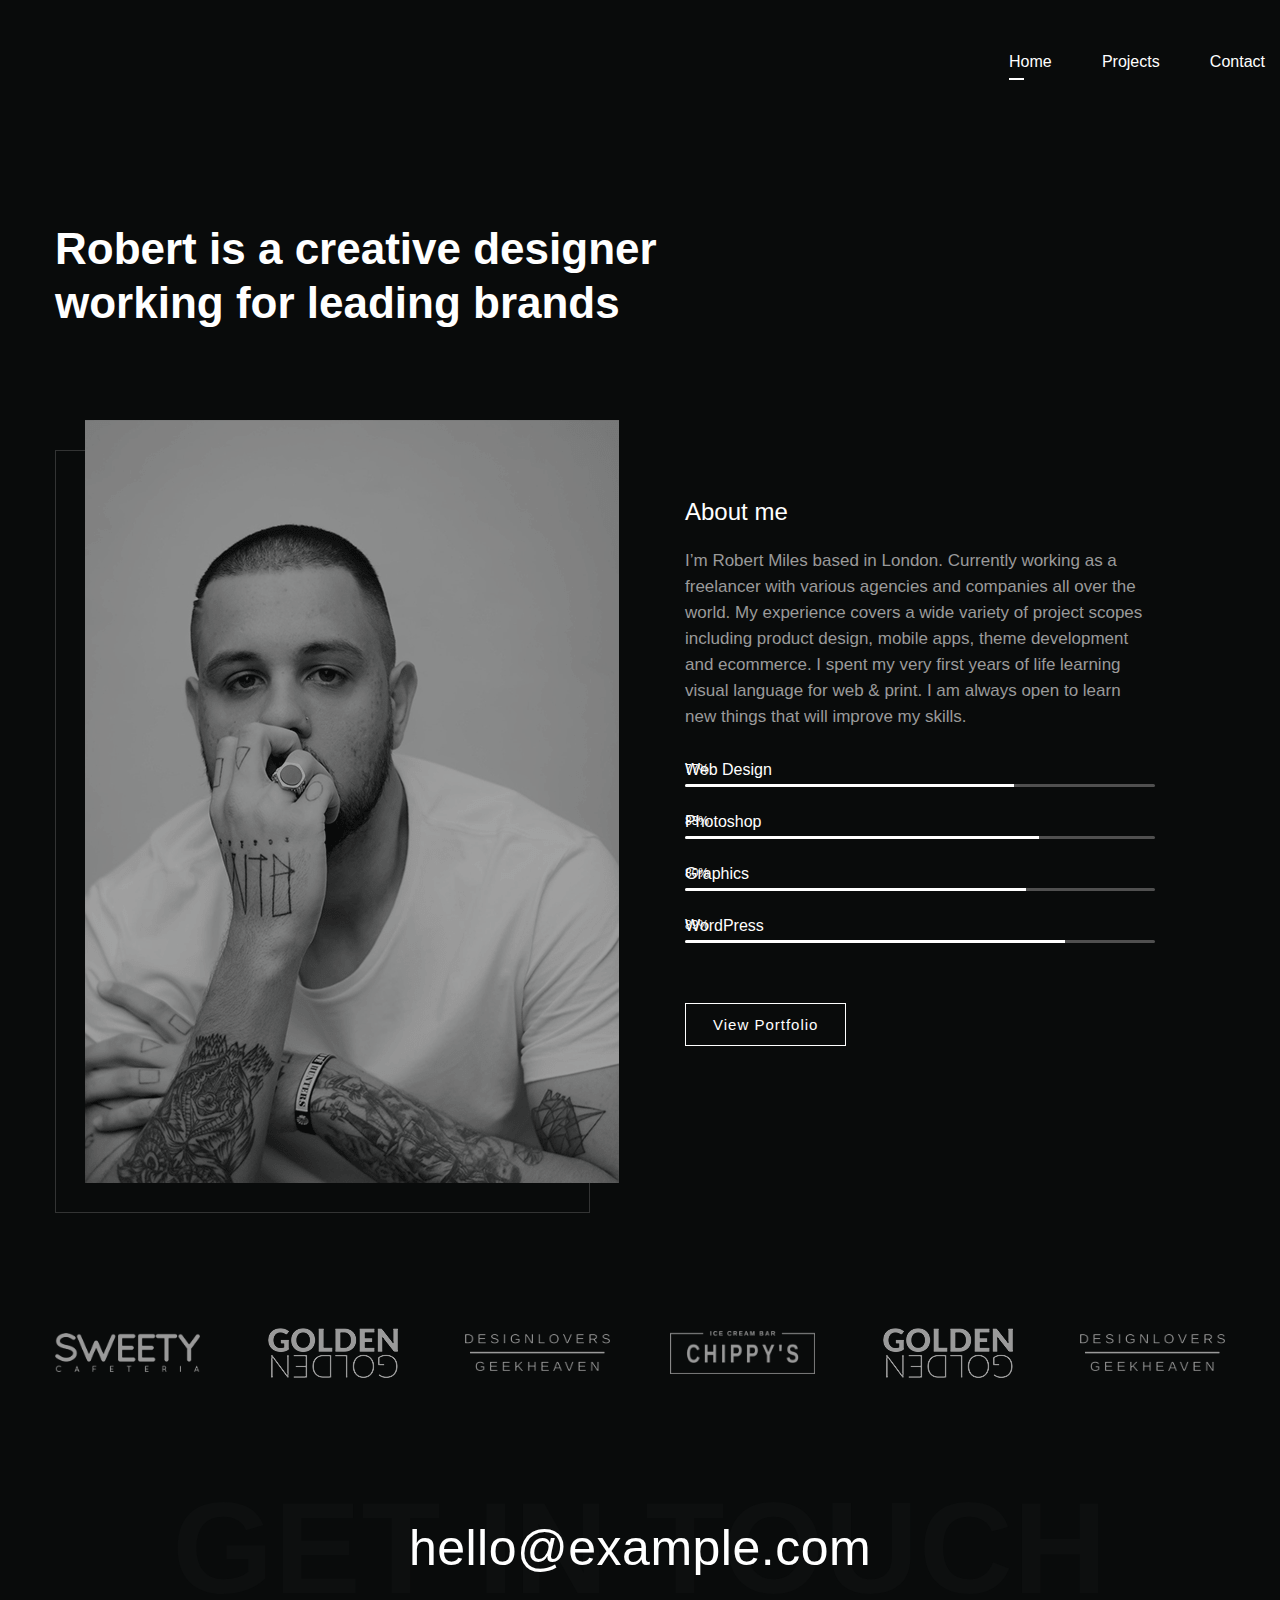
==== index.html @ 9b37675f "'updts'" ====
﻿<!DOCTYPE html>
<html lang="en">

<head>
    <!-- Document Title -->
    <title>Gokul | Home</title>

    <!-- Metas -->
    <meta charset="UTF-8">
    <meta name="viewport" content="width=device-width, initial-scale=1.0">
    <meta name="author" content="CaliberThemes">

    <!-- Favicon -->
    <link rel="icon" type="image/png" href="assets/images/favicon.png">

    <!-- Links -->
    <link href="css?family=Roboto:300,400,500&subset=latin,latin-ext" rel="stylesheet" type="text/css">
    <link href="css-1?family=Poppins:300,400,500,600,700&subset=latin,latin-ext" rel="stylesheet" type="text/css">

    <link rel='stylesheet' id='font-awesome-css' href='assets/css/icons/font-awesome.min.css' type='text/css' media='all'>
    <link rel='stylesheet' id='bootstrap-css' href='assets/vendors/bootstrap/css/bootstrap.min.css' type='text/css' media='all'>
    <link rel='stylesheet' id='swiper-css' href='assets/vendors/swiper/css/swiper.min.css' type='text/css' media='all'>
    <link rel='stylesheet' id='cubeportfolio-css' href='assets/vendors/cubeportfolio/css/cubeportfolio.min.css' type='text/css' media='all'>
    <link rel='stylesheet' id='magnific-popup-css' href='assets/vendors/magnific-popup/magnific-popup.css' type='text/css' media='all'>


    <link rel='stylesheet' id='main-css' href='style.css' type='text/css' media='all'>

</head>


<body class="dark">

    <div id="page" class="site">

        <header id="masthead" class="site-header standard full-width solid" role="banner">

            <div class="wrap">

                <div id="site-branding">

                    <a class="logo-brand" href="index-basic.html" style="opacity: 0;">
                        <img class="logo" src="assets/images/logo.png" alt="Logo">
                        <img class="retina-logo" src="assets/images/logo2x.png" alt="Retina Logo">
                    </a>

                </div>
                <!-- .site-branding -->

                <span id="ham-trigger-wrap"><span class="ham-trigger"><span></span></span>
                </span>


                <nav id="site-navigation" class="main-navigation" role="navigation" aria-label="Top Menu">

                    <ul id="top-menu" class="menu">
                        <li class="current-menu-item">
                            <a href="#">Home</a>
                        </li>
                        <li>
                            <a href="projects.html">Projects</a>
                        </li>
                        <li>
                            <a href="contact.html">Contact</a>
                        </li>
                    </ul>

                </nav>
                <!-- #site-navigation -->
            </div>
            <!-- .wrap -->

        </header>

        <div class="site-content-contain">
            <div id="content" class="site-content">

                <div id="primary" class="content-area">
                    <main id="main" class="site-main" role="main">

                        <article class="page">
                            <div class="entry-content">

                                <div class="container">

                                    <div class="row">
                                        <div class="col-xl-8 col-lg-9 col-md-12 m-t-100">

                                            <div class="heading-block">
                                                <h1 class="block-size-2">
                                                    Robert is a <span class="accent-color">creative</span> designer working for leading brands
                                                </h1>
                                            </div>

                                        </div>
                                    </div>

                                    <div class="row m-t-70 m-b-85">
                                        <div class="col-lg-6 col-md-12">
                                            <div class="single-image">
                                                <img src="assets/images/others/about-me-min.png" alt="About Me">
                                            </div>
                                        </div>
                                        <div class="col-lg-5 offset-lg-1 col-md-12 m-t-75 m-l-lg-30 m-l-md-0">
                                            <div class="heading-block">
                                                <h2>
                                                    About me
                                                </h2>
                                            </div>
                                            <div class="text-block">
                                                <p class="block-size-1">
                                                    I’m Robert Miles based in London. Currently working as a freelancer with various agencies and companies all over the world. My experience covers a wide variety of project scopes including product design, mobile apps, theme development and ecommerce. I
                                                    spent my very first years of life learning visual language for web & print. I am always open to learn new things that will improve my skills.
                                                </p>
                                            </div>

                                            <div class="progress-bar-wrapper">

                                                <div class="progress-bar-wrap">
                                                    <div class="progress-bar-title">Web Design</div>
                                                    <div class="progress">
                                                        <div class="progress-bar" role="progressbar" aria-valuenow="77" aria-valuemin="0" aria-valuemax="100">
                                                            <span class="percentage">77%</span>
                                                        </div>
                                                    </div>
                                                </div>

                                                <div class="progress-bar-wrap">
                                                    <div class="progress-bar-title">Photoshop</div>
                                                    <div class="progress">
                                                        <div class="progress-bar" role="progressbar" aria-valuenow="83" aria-valuemin="0" aria-valuemax="100">
                                                            <span class="percentage">83%</span>
                                                        </div>
                                                    </div>
                                                </div>

                                                <div class="progress-bar-wrap">
                                                    <div class="progress-bar-title">Graphics</div>
                                                    <div class="progress">
                                                        <div class="progress-bar" role="progressbar" aria-valuenow="80" aria-valuemin="0" aria-valuemax="100">
                                                            <span class="percentage">80%</span>
                                                        </div>
                                                    </div>
                                                </div>

                                                <div class="progress-bar-wrap">
                                                    <div class="progress-bar-title">WordPress</div>
                                                    <div class="progress">
                                                        <div class="progress-bar" role="progressbar" aria-valuenow="89" aria-valuemin="0" aria-valuemax="100">
                                                            <span class="percentage">89%</span>
                                                        </div>
                                                    </div>
                                                </div>

                                            </div>

                                            <div class="btn-container btn-link m-t-60">
                                                <a href="#" title="View Portfolio">View Portfolio</a>
                                            </div>

                                        </div>
                                    </div>

                                    <div class="row m-b-75 m-l-n-30 m-r-n-30 align-items-center">

                                        <div class="col-md-2 col-4 p-30">
                                            <div class="single-image text-center">
                                                <img width="182" height="49" src="assets/images/client/client-1.png" alt="Client 1">
                                            </div>
                                        </div>
                                        <div class="col-md-2 col-4 p-30">
                                            <div class="single-image text-center">
                                                <img width="130" height="50" src="assets/images/client/client-3.png" alt="Client 2">
                                            </div>
                                        </div>
                                        <div class="col-md-2 col-4 p-30">
                                            <div class="single-image text-center">
                                                <img width="173" height="45" src="assets/images/client/client-2.png" alt="Client 3">
                                            </div>
                                        </div>
                                        <div class="col-md-2 col-4 p-30">
                                            <div class="single-image text-center">
                                                <img width="162" height="47" src="assets/images/client/client-5.png" alt="Client 4">
                                            </div>
                                        </div>
                                        <div class="col-md-2 col-4 p-30">
                                            <div class="single-image text-center">
                                                <img width="130" height="50" src="assets/images/client/client-3.png" alt="Client 5">
                                            </div>
                                        </div>
                                        <div class="col-md-2 col-4 p-30">
                                            <div class="single-image text-center">
                                                <img width="173" height="45" src="assets/images/client/client-2.png" alt="Client 6">
                                            </div>
                                        </div>
                                    </div>

                                    <div class="row">
                                        <div class="col-md-12 m-b-145">

                                            <div class="cta">
                                                <div class="cta-background-text">
                                                    GET IN TOUCH
                                                    <a href="mailto:hello@example.com" title="Email Us">
                                        hello@example.com
                                    </a>
                                                </div>
                                            </div>

                                        </div>
                                    </div>

                                </div>

                            </div>
                        </article>


                    </main>
                </div>
                <!-- .content-area -->

            </div>
            <!-- .site-content -->


            <footer id="footer" class="site-footer standard" role="contentinfo">

                <!-- .wrap -->

            </footer>

        </div>
        <!-- .site-content-contain -->

    </div>
    <!-- .site -->

    <!-- Page Wrapper Ends -->


    <div class="background-circle">
        <div></div>
    </div>



    <!--  Scripts -->
    <script type='text/javascript' src='assets/vendors/jquery.min.js'></script>
    <script type='text/javascript' src='assets/vendors/jquery.easing.min.1.3.js'></script>
    <script type='text/javascript' src='assets/vendors/imagesloaded.pkgd.min.js'></script>
    <script type='text/javascript' src='assets/vendors/headsup.min.js'></script>
    <script type='text/javascript' src='assets/vendors/sticky-kit.min.js'></script>
    <script type='text/javascript' src='assets/vendors/lazysizes.min.js'></script>
    <script type='text/javascript' src='assets/vendors/social-share.min.js'></script>
    <script type='text/javascript' src='assets/vendors/parallax.min.js'></script>
    <script type='text/javascript' src='assets/vendors/caster-tooltip.js'></script>
    <script type='text/javascript' src='assets/vendors/jquery.waypoints.min.js'></script>


    <script type='text/javascript' src='assets/vendors/gsap/gsap.min.js'></script>
    <script type='text/javascript' src='assets/vendors/scrollmagic/ScrollMagic.min.js'></script>
    <script type='text/javascript' src='assets/vendors/scrollmagic/animation.gsap.min.js'></script>

    <script type='text/javascript' src='assets/vendors/cubeportfolio/js/jquery.cubeportfolio.min.js'></script>

    <script type='text/javascript' src='assets/vendors/swiper/js/swiper.min.js'></script>

    <script type='text/javascript' src='assets/vendors/magnific-popup/jquery.magnific-popup.min.js'></script>

    <script type='text/javascript' src='assets/js/main-min.js'></script>

    <!--  Scripts Ends -->
</body>



</html>
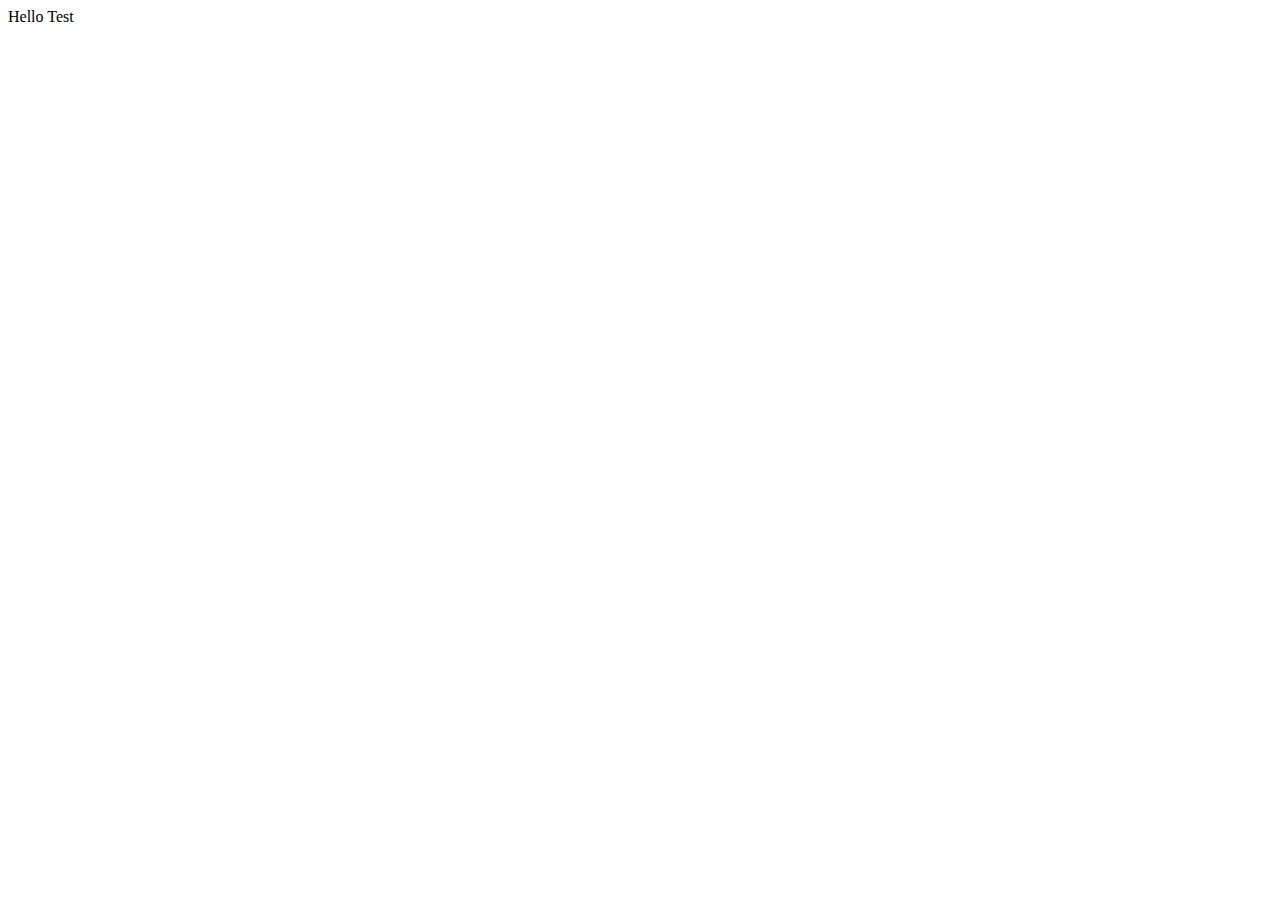
==== commit 2797c2c9: "'updts'" ====
--- a/index.html
+++ b/index.html
@@ -1,278 +1,15 @@
-﻿<!DOCTYPE html>
+<!DOCTYPE html>
 <html lang="en">
 
 <head>
-    <!-- Document Title -->
-    <title>Gokul | Home</title>
-
-    <!-- Metas -->
     <meta charset="UTF-8">
+    <meta http-equiv="X-UA-Compatible" content="IE=edge">
     <meta name="viewport" content="width=device-width, initial-scale=1.0">
-    <meta name="author" content="CaliberThemes">
-
-    <!-- Favicon -->
-    <link rel="icon" type="image/png" href="assets/images/favicon.png">
-
-    <!-- Links -->
-    <link href="css?family=Roboto:300,400,500&subset=latin,latin-ext" rel="stylesheet" type="text/css">
-    <link href="css-1?family=Poppins:300,400,500,600,700&subset=latin,latin-ext" rel="stylesheet" type="text/css">
-
-    <link rel='stylesheet' id='font-awesome-css' href='assets/css/icons/font-awesome.min.css' type='text/css' media='all'>
-    <link rel='stylesheet' id='bootstrap-css' href='assets/vendors/bootstrap/css/bootstrap.min.css' type='text/css' media='all'>
-    <link rel='stylesheet' id='swiper-css' href='assets/vendors/swiper/css/swiper.min.css' type='text/css' media='all'>
-    <link rel='stylesheet' id='cubeportfolio-css' href='assets/vendors/cubeportfolio/css/cubeportfolio.min.css' type='text/css' media='all'>
-    <link rel='stylesheet' id='magnific-popup-css' href='assets/vendors/magnific-popup/magnific-popup.css' type='text/css' media='all'>
-
-
-    <link rel='stylesheet' id='main-css' href='style.css' type='text/css' media='all'>
-
+    <title>Document</title>
 </head>
 
-
-<body class="dark">
-
-    <div id="page" class="site">
-
-        <header id="masthead" class="site-header standard full-width solid" role="banner">
-
-            <div class="wrap">
-
-                <div id="site-branding">
-
-                    <a class="logo-brand" href="index-basic.html" style="opacity: 0;">
-                        <img class="logo" src="assets/images/logo.png" alt="Logo">
-                        <img class="retina-logo" src="assets/images/logo2x.png" alt="Retina Logo">
-                    </a>
-
-                </div>
-                <!-- .site-branding -->
-
-                <span id="ham-trigger-wrap"><span class="ham-trigger"><span></span></span>
-                </span>
-
-
-                <nav id="site-navigation" class="main-navigation" role="navigation" aria-label="Top Menu">
-
-                    <ul id="top-menu" class="menu">
-                        <li class="current-menu-item">
-                            <a href="#">Home</a>
-                        </li>
-                        <li>
-                            <a href="projects.html">Projects</a>
-                        </li>
-                        <li>
-                            <a href="contact.html">Contact</a>
-                        </li>
-                    </ul>
-
-                </nav>
-                <!-- #site-navigation -->
-            </div>
-            <!-- .wrap -->
-
-        </header>
-
-        <div class="site-content-contain">
-            <div id="content" class="site-content">
-
-                <div id="primary" class="content-area">
-                    <main id="main" class="site-main" role="main">
-
-                        <article class="page">
-                            <div class="entry-content">
-
-                                <div class="container">
-
-                                    <div class="row">
-                                        <div class="col-xl-8 col-lg-9 col-md-12 m-t-100">
-
-                                            <div class="heading-block">
-                                                <h1 class="block-size-2">
-                                                    Robert is a <span class="accent-color">creative</span> designer working for leading brands
-                                                </h1>
-                                            </div>
-
-                                        </div>
-                                    </div>
-
-                                    <div class="row m-t-70 m-b-85">
-                                        <div class="col-lg-6 col-md-12">
-                                            <div class="single-image">
-                                                <img src="assets/images/others/about-me-min.png" alt="About Me">
-                                            </div>
-                                        </div>
-                                        <div class="col-lg-5 offset-lg-1 col-md-12 m-t-75 m-l-lg-30 m-l-md-0">
-                                            <div class="heading-block">
-                                                <h2>
-                                                    About me
-                                                </h2>
-                                            </div>
-                                            <div class="text-block">
-                                                <p class="block-size-1">
-                                                    I’m Robert Miles based in London. Currently working as a freelancer with various agencies and companies all over the world. My experience covers a wide variety of project scopes including product design, mobile apps, theme development and ecommerce. I
-                                                    spent my very first years of life learning visual language for web & print. I am always open to learn new things that will improve my skills.
-                                                </p>
-                                            </div>
-
-                                            <div class="progress-bar-wrapper">
-
-                                                <div class="progress-bar-wrap">
-                                                    <div class="progress-bar-title">Web Design</div>
-                                                    <div class="progress">
-                                                        <div class="progress-bar" role="progressbar" aria-valuenow="77" aria-valuemin="0" aria-valuemax="100">
-                                                            <span class="percentage">77%</span>
-                                                        </div>
-                                                    </div>
-                                                </div>
-
-                                                <div class="progress-bar-wrap">
-                                                    <div class="progress-bar-title">Photoshop</div>
-                                                    <div class="progress">
-                                                        <div class="progress-bar" role="progressbar" aria-valuenow="83" aria-valuemin="0" aria-valuemax="100">
-                                                            <span class="percentage">83%</span>
-                                                        </div>
-                                                    </div>
-                                                </div>
-
-                                                <div class="progress-bar-wrap">
-                                                    <div class="progress-bar-title">Graphics</div>
-                                                    <div class="progress">
-                                                        <div class="progress-bar" role="progressbar" aria-valuenow="80" aria-valuemin="0" aria-valuemax="100">
-                                                            <span class="percentage">80%</span>
-                                                        </div>
-                                                    </div>
-                                                </div>
-
-                                                <div class="progress-bar-wrap">
-                                                    <div class="progress-bar-title">WordPress</div>
-                                                    <div class="progress">
-                                                        <div class="progress-bar" role="progressbar" aria-valuenow="89" aria-valuemin="0" aria-valuemax="100">
-                                                            <span class="percentage">89%</span>
-                                                        </div>
-                                                    </div>
-                                                </div>
-
-                                            </div>
-
-                                            <div class="btn-container btn-link m-t-60">
-                                                <a href="#" title="View Portfolio">View Portfolio</a>
-                                            </div>
-
-                                        </div>
-                                    </div>
-
-                                    <div class="row m-b-75 m-l-n-30 m-r-n-30 align-items-center">
-
-                                        <div class="col-md-2 col-4 p-30">
-                                            <div class="single-image text-center">
-                                                <img width="182" height="49" src="assets/images/client/client-1.png" alt="Client 1">
-                                            </div>
-                                        </div>
-                                        <div class="col-md-2 col-4 p-30">
-                                            <div class="single-image text-center">
-                                                <img width="130" height="50" src="assets/images/client/client-3.png" alt="Client 2">
-                                            </div>
-                                        </div>
-                                        <div class="col-md-2 col-4 p-30">
-                                            <div class="single-image text-center">
-                                                <img width="173" height="45" src="assets/images/client/client-2.png" alt="Client 3">
-                                            </div>
-                                        </div>
-                                        <div class="col-md-2 col-4 p-30">
-                                            <div class="single-image text-center">
-                                                <img width="162" height="47" src="assets/images/client/client-5.png" alt="Client 4">
-                                            </div>
-                                        </div>
-                                        <div class="col-md-2 col-4 p-30">
-                                            <div class="single-image text-center">
-                                                <img width="130" height="50" src="assets/images/client/client-3.png" alt="Client 5">
-                                            </div>
-                                        </div>
-                                        <div class="col-md-2 col-4 p-30">
-                                            <div class="single-image text-center">
-                                                <img width="173" height="45" src="assets/images/client/client-2.png" alt="Client 6">
-                                            </div>
-                                        </div>
-                                    </div>
-
-                                    <div class="row">
-                                        <div class="col-md-12 m-b-145">
-
-                                            <div class="cta">
-                                                <div class="cta-background-text">
-                                                    GET IN TOUCH
-                                                    <a href="mailto:hello@example.com" title="Email Us">
-                                        hello@example.com
-                                    </a>
-                                                </div>
-                                            </div>
-
-                                        </div>
-                                    </div>
-
-                                </div>
-
-                            </div>
-                        </article>
-
-
-                    </main>
-                </div>
-                <!-- .content-area -->
-
-            </div>
-            <!-- .site-content -->
-
-
-            <footer id="footer" class="site-footer standard" role="contentinfo">
-
-                <!-- .wrap -->
-
-            </footer>
-
-        </div>
-        <!-- .site-content-contain -->
-
-    </div>
-    <!-- .site -->
-
-    <!-- Page Wrapper Ends -->
-
-
-    <div class="background-circle">
-        <div></div>
-    </div>
-
-
-
-    <!--  Scripts -->
-    <script type='text/javascript' src='assets/vendors/jquery.min.js'></script>
-    <script type='text/javascript' src='assets/vendors/jquery.easing.min.1.3.js'></script>
-    <script type='text/javascript' src='assets/vendors/imagesloaded.pkgd.min.js'></script>
-    <script type='text/javascript' src='assets/vendors/headsup.min.js'></script>
-    <script type='text/javascript' src='assets/vendors/sticky-kit.min.js'></script>
-    <script type='text/javascript' src='assets/vendors/lazysizes.min.js'></script>
-    <script type='text/javascript' src='assets/vendors/social-share.min.js'></script>
-    <script type='text/javascript' src='assets/vendors/parallax.min.js'></script>
-    <script type='text/javascript' src='assets/vendors/caster-tooltip.js'></script>
-    <script type='text/javascript' src='assets/vendors/jquery.waypoints.min.js'></script>
-
-
-    <script type='text/javascript' src='assets/vendors/gsap/gsap.min.js'></script>
-    <script type='text/javascript' src='assets/vendors/scrollmagic/ScrollMagic.min.js'></script>
-    <script type='text/javascript' src='assets/vendors/scrollmagic/animation.gsap.min.js'></script>
-
-    <script type='text/javascript' src='assets/vendors/cubeportfolio/js/jquery.cubeportfolio.min.js'></script>
-
-    <script type='text/javascript' src='assets/vendors/swiper/js/swiper.min.js'></script>
-
-    <script type='text/javascript' src='assets/vendors/magnific-popup/jquery.magnific-popup.min.js'></script>
-
-    <script type='text/javascript' src='assets/js/main-min.js'></script>
-
-    <!--  Scripts Ends -->
+<body>
+    Hello Test
 </body>
 
-
-
 </html>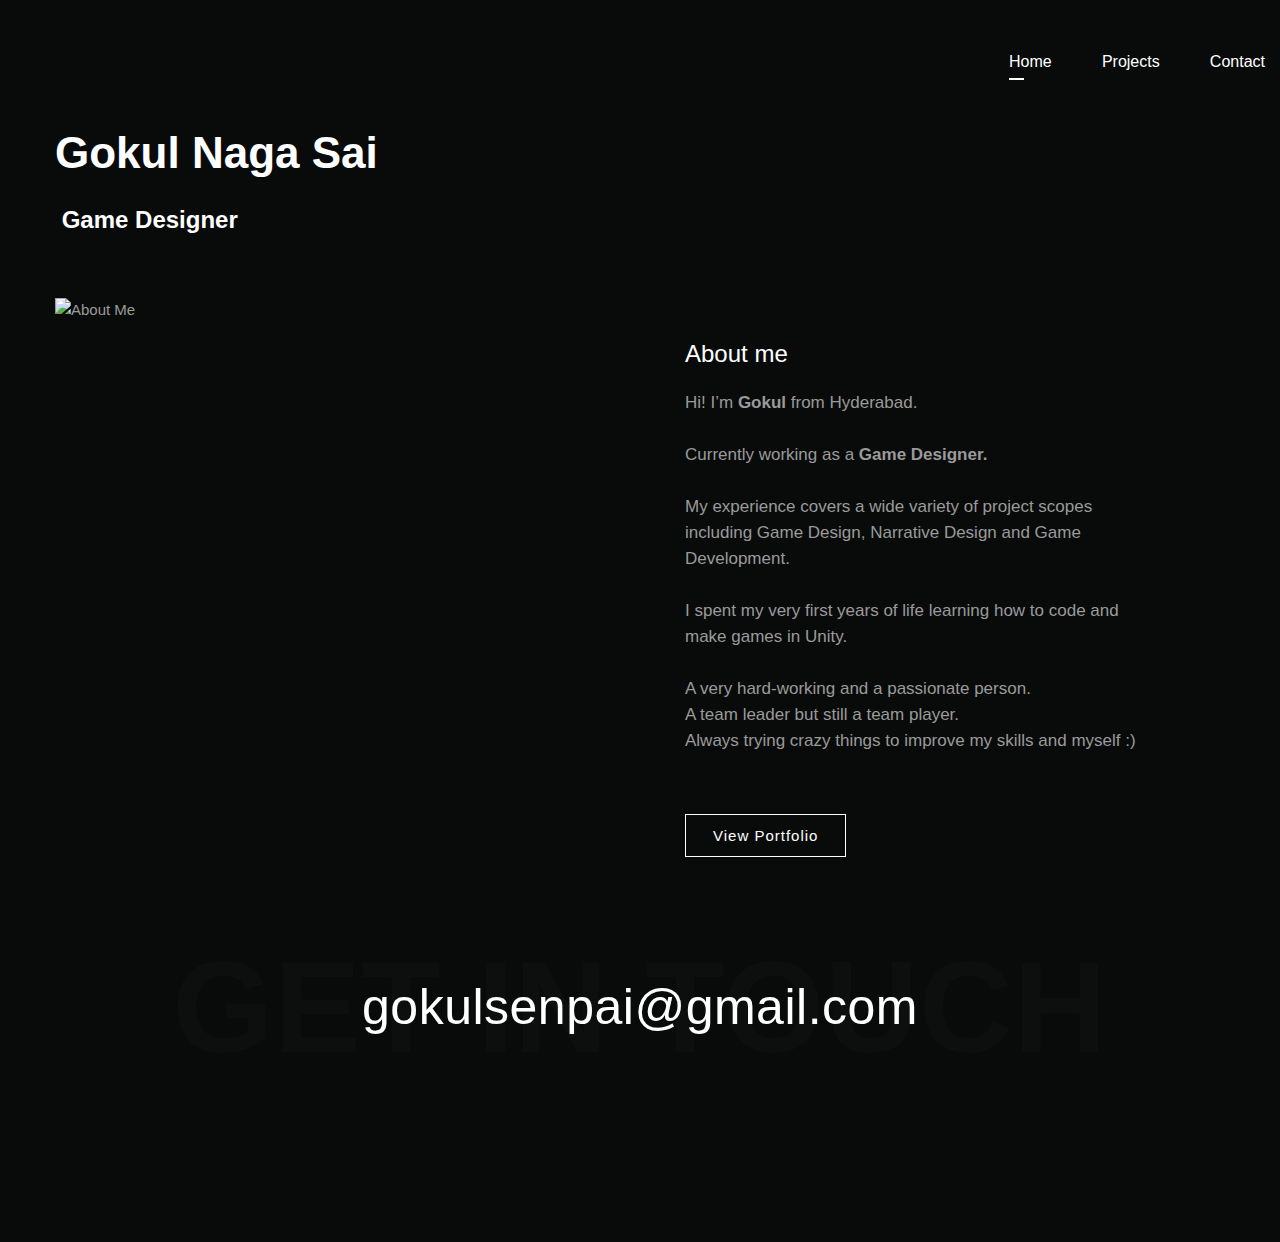
==== commit c0947c4b: "Minor Fixes" ====
--- a/index.html
+++ b/index.html
@@ -1,15 +1,215 @@
-<!DOCTYPE html>
+﻿<!DOCTYPE html>
 <html lang="en">
 
 <head>
+    <!-- Document Title -->
+    <title>Home | Gokul</title>
+
+    <!-- Metas -->
     <meta charset="UTF-8">
-    <meta http-equiv="X-UA-Compatible" content="IE=edge">
     <meta name="viewport" content="width=device-width, initial-scale=1.0">
-    <title>Document</title>
+    <meta name="author" content="CaliberThemes">
+
+    <!-- Favicon -->
+    <link rel="icon" type="image/png" href="assets/images/favicon.png">
+
+    <!-- Links -->
+    <link href="css?family=Roboto:300,400,500&subset=latin,latin-ext" rel="stylesheet" type="text/css">
+    <link href="css-1?family=Poppins:300,400,500,600,700&subset=latin,latin-ext" rel="stylesheet" type="text/css">
+
+    <link rel='stylesheet' id='font-awesome-css' href='assets/css/icons/font-awesome.min.css' type='text/css' media='all'>
+    <link rel='stylesheet' id='bootstrap-css' href='assets/vendors/bootstrap/css/bootstrap.min.css' type='text/css' media='all'>
+    <link rel='stylesheet' id='swiper-css' href='assets/vendors/swiper/css/swiper.min.css' type='text/css' media='all'>
+    <link rel='stylesheet' id='cubeportfolio-css' href='assets/vendors/cubeportfolio/css/cubeportfolio.min.css' type='text/css' media='all'>
+    <link rel='stylesheet' id='magnific-popup-css' href='assets/vendors/magnific-popup/magnific-popup.css' type='text/css' media='all'>
+
+
+    <link rel='stylesheet' id='main-css' href='style.css' type='text/css' media='all'>
+
 </head>
 
-<body>
-    Hello Test
+
+<body class="dark">
+
+    <div id="page" class="site">
+
+        <header id="masthead" class="site-header standard full-width solid" role="banner">
+
+            <div class="wrap">
+
+                <div id="site-branding">
+
+                    <a class="logo-brand" href="index-basic.html" style="opacity: 0;">
+                        <img class="logo" src="assets/images/logo.png" alt="Logo">
+                        <img class="retina-logo" src="assets/images/logo2x.png" alt="Retina Logo">
+                    </a>
+
+                </div>
+                <!-- .site-branding -->
+
+                <span id="ham-trigger-wrap"><span class="ham-trigger"><span></span></span>
+                </span>
+
+
+                <nav id="site-navigation" class="main-navigation" role="navigation" aria-label="Top Menu">
+
+                    <ul id="top-menu" class="menu">
+                        <li class="current-menu-item">
+                            <a href="#">Home</a>
+                        </li>
+                        <li class="has-children ">
+                            <a href="#">Projects</a>
+                            <ul class="sub-menu">
+                                <li>
+                                    <a href="portfolioprojects.html">Portfolio Projects</a>
+                                </li>
+                                <li>
+                                    <a href="#">Narrative Concepts</a>
+                                </li>
+                                <li>
+                                    <a href="#">Coding Prototypes</a>
+                                </li>
+                            </ul>
+                        </li>
+                        <li>
+                            <a href="contact.html">Contact</a>
+                        </li>
+                    </ul>
+
+                </nav>
+                <!-- #site-navigation -->
+            </div>
+            <!-- .wrap -->
+
+        </header>
+
+        <div class="site-content-contain">
+            <div id="content" class="site-content">
+
+                <div id="primary" class="content-area">
+                    <main id="main" class="site-main" role="main">
+
+                        <article class="page">
+                            <div class="entry-content">
+
+                                <div class="container">
+
+                                    <div class="row">
+                                        <div class="col-xl-8 col-lg-9 col-md-12 m-t-1">
+                                            <div class="heading-block">
+                                                <h1><b>Gokul Naga Sai</b></h1>
+                                                <h2>&nbsp;<b>Game Designer</b></h2>
+                                            </div>
+                                        </div>
+                                    </div>
+
+                                    <div class="row m-t-40 m-b-85">
+                                        <div class="col-lg-6 col-md-12">
+                                            <div class="single-image">
+                                                <img img src="Gokul.jpg" alt="About Me">
+                                            </div>
+                                        </div>
+                                        <div class="col-lg-5 offset-lg-1 col-md-12 m-t-40 m-l-lg-30 m-l-md-0">
+                                            <div class="heading-block">
+                                                <h2>
+                                                    About me
+                                                </h2>
+                                            </div>
+                                            <div class="text-block">
+                                                <p class="block-size-1">
+                                                    Hi! I’m <b>Gokul</b> from Hyderabad. <br><br>
+                                                    Currently working as a <b>Game Designer.</b><br><br>
+                                                    My experience covers a wide variety of project scopes including Game Design, Narrative Design and Game Development.<br><br>
+                                                    I spent my very first years of life learning how to code and make games in Unity.<br><br>
+                                                    A very hard-working and a passionate person.<br>
+                                                    A team leader but still a team player. <br>
+                                                    Always trying crazy things to improve my skills and myself :)
+                                                </p>
+                                            </div>
+                                            <div class="btn-container btn-link m-t-60">
+                                                <a href="portfolioprojects.html" title="View Portfolio">View Portfolio</a>
+                                            </div>
+
+                                        </div>
+                                    </div>
+                                    <div class="row">
+                                        <div class="col-md-12 m-b-145">
+
+                                            <div class="cta">
+                                                <div class="cta-background-text">
+                                                    GET IN TOUCH
+                                                    <a href="mailto:gokulsenpai@gmail.com" title="Email Me">
+                                        gokulsenpai@gmail.com
+                                    </a>
+                                                </div>
+                                            </div>
+
+                                        </div>
+                                    </div>
+
+                                </div>
+
+                            </div>
+                        </article>
+
+
+                    </main>
+                </div>
+                <!-- .content-area -->
+
+            </div>
+            <!-- .site-content -->
+
+
+            <footer id="footer" class="site-footer standard" role="contentinfo">
+
+                <!-- .wrap -->
+
+            </footer>
+
+        </div>
+        <!-- .site-content-contain -->
+
+    </div>
+    <!-- .site -->
+
+    <!-- Page Wrapper Ends -->
+
+
+    <div class="background-circle">
+        <div></div>
+    </div>
+
+
+
+    <!--  Scripts -->
+    <script type='text/javascript' src='assets/vendors/jquery.min.js'></script>
+    <script type='text/javascript' src='assets/vendors/jquery.easing.min.1.3.js'></script>
+    <script type='text/javascript' src='assets/vendors/imagesloaded.pkgd.min.js'></script>
+    <script type='text/javascript' src='assets/vendors/headsup.min.js'></script>
+    <script type='text/javascript' src='assets/vendors/sticky-kit.min.js'></script>
+    <script type='text/javascript' src='assets/vendors/lazysizes.min.js'></script>
+    <script type='text/javascript' src='assets/vendors/social-share.min.js'></script>
+    <script type='text/javascript' src='assets/vendors/parallax.min.js'></script>
+    <script type='text/javascript' src='assets/vendors/caster-tooltip.js'></script>
+    <script type='text/javascript' src='assets/vendors/jquery.waypoints.min.js'></script>
+
+
+    <script type='text/javascript' src='assets/vendors/gsap/gsap.min.js'></script>
+    <script type='text/javascript' src='assets/vendors/scrollmagic/ScrollMagic.min.js'></script>
+    <script type='text/javascript' src='assets/vendors/scrollmagic/animation.gsap.min.js'></script>
+
+    <script type='text/javascript' src='assets/vendors/cubeportfolio/js/jquery.cubeportfolio.min.js'></script>
+
+    <script type='text/javascript' src='assets/vendors/swiper/js/swiper.min.js'></script>
+
+    <script type='text/javascript' src='assets/vendors/magnific-popup/jquery.magnific-popup.min.js'></script>
+
+    <script type='text/javascript' src='assets/js/main-min.js'></script>
+
+    <!--  Scripts Ends -->
 </body>
 
-</html>+
+
+</html>
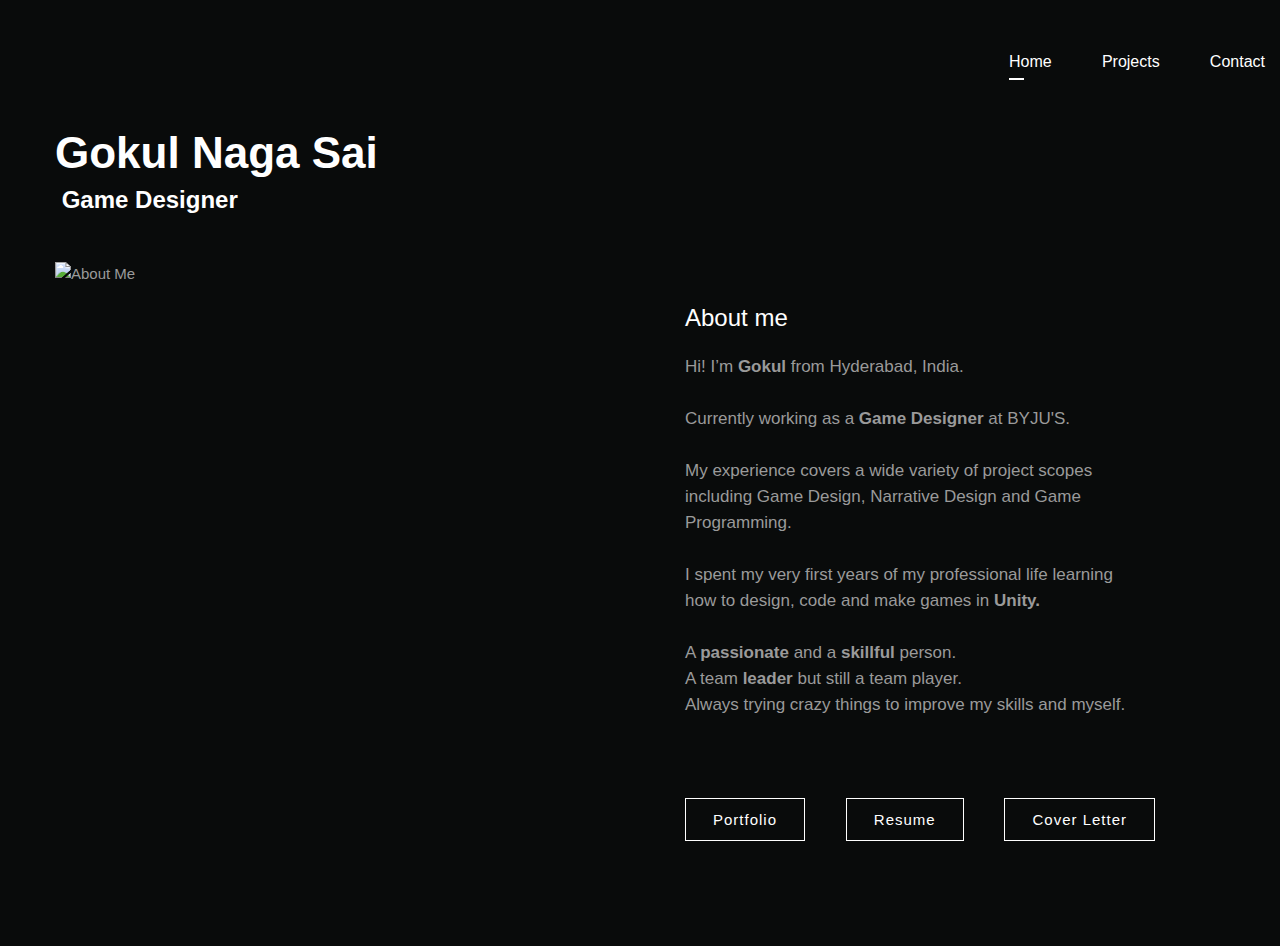
==== commit 4c7e8785: "'updts'" ====
--- a/index.html
+++ b/index.html
@@ -63,8 +63,17 @@
                                 <li>
                                     <a href="portfolioprojects.html">Portfolio Projects</a>
                                 </li>
-                                <li>
+                                <li class="has-children">
                                     <a href="#">Narrative Concepts</a>
+                                    <ul class="sub-menu changeelepos">
+                                        <li>
+                                            <a href="#">Coding Prototypes</a>
+                                        </li>
+                                        <li>
+                                            <a href="#">Coding Prototypes</a>
+                                        </li>
+
+                                    </ul>
                                 </li>
                                 <li>
                                     <a href="#">Coding Prototypes</a>
@@ -97,13 +106,13 @@
                                     <div class="row">
                                         <div class="col-xl-8 col-lg-9 col-md-12 m-t-1">
                                             <div class="heading-block">
-                                                <h1><b>Gokul Naga Sai</b></h1>
-                                                <h2>&nbsp;<b>Game Designer</b></h2>
+                                                <h1 style="margin-bottom: 0"><b>Gokul Naga Sai</b></h1>
+                                                <h2>&nbsp;<b>Game Designer</b></h2><br>
                                             </div>
                                         </div>
                                     </div>
 
-                                    <div class="row m-t-40 m-b-85">
+                                    <div class="row m-t-5 m-b-80">
                                         <div class="col-lg-6 col-md-12">
                                             <div class="single-image">
                                                 <img img src="Gokul.jpg" alt="About Me">
@@ -117,36 +126,17 @@
                                             </div>
                                             <div class="text-block">
                                                 <p class="block-size-1">
-                                                    Hi! I’m <b>Gokul</b> from Hyderabad. <br><br>
-                                                    Currently working as a <b>Game Designer.</b><br><br>
-                                                    My experience covers a wide variety of project scopes including Game Design, Narrative Design and Game Development.<br><br>
-                                                    I spent my very first years of life learning how to code and make games in Unity.<br><br>
-                                                    A very hard-working and a passionate person.<br>
-                                                    A team leader but still a team player. <br>
-                                                    Always trying crazy things to improve my skills and myself :)
+                                                    Hi! I’m <b>Gokul</b> from Hyderabad, India.<br><br> Currently working as a <b>Game Designer </b>at BYJU'S.<br><br> My experience covers a wide variety of project scopes including Game Design, Narrative
+                                                    Design and Game Programming.<br><br> I spent my very first years of my professional life learning <br>how to design, code and make games in <b>Unity.</b><br><br> A <b>passionate</b> and a <b>skillful</b>                                                    person.<br> A team <b>leader</b> but still a team player.<br> Always trying crazy things to improve my skills and myself.
                                                 </p>
                                             </div>
-                                            <div class="btn-container btn-link m-t-60">
-                                                <a href="portfolioprojects.html" title="View Portfolio">View Portfolio</a>
-                                            </div>
-
+                                            <div class="btn-container btn-link m-t-60 changebtns">
+                                                <a href="portfolioprojects.html" title="View Portfolio">Portfolio</a>
+                                                <a href="portfolioprojects.html" title="View Resume and Cover Letter">Resume</a>
+                                                <a href="portfolioprojects.html" title="View Resume and Cover Letter">Cover Letter</a>
+                                            </div>
                                         </div>
                                     </div>
-                                    <div class="row">
-                                        <div class="col-md-12 m-b-145">
-
-                                            <div class="cta">
-                                                <div class="cta-background-text">
-                                                    GET IN TOUCH
-                                                    <a href="mailto:gokulsenpai@gmail.com" title="Email Me">
-                                        gokulsenpai@gmail.com
-                                    </a>
-                                                </div>
-                                            </div>
-
-                                        </div>
-                                    </div>
-
                                 </div>
 
                             </div>
@@ -212,4 +202,4 @@
 
 
 
-</html>
+</html>--- a/style.css
+++ b/style.css
@@ -5262,4 +5262,32 @@
 body.light .site-footer .social-links-menu li a,
 body.light .site-footer .social-links-menu li a i {
     color: #707070;
+}
+
+
+/*---Changes-----*/
+
+.changebtns {
+    display: flex;
+    justify-content: center;
+    align-items: center;
+    flex-direction: column;
+}
+
+.changebtns a {
+    text-decoration: none;
+    margin-top: 20px;
+}
+
+@media only screen and (min-width: 600px) {
+    .changebtns {
+        flex-direction: row;
+        justify-content: space-between;
+    }
+}
+
+@media (min-width:991px) {
+    .changeelepos {
+        transform: translateX(calc(-200% + 10px));
+    }
 }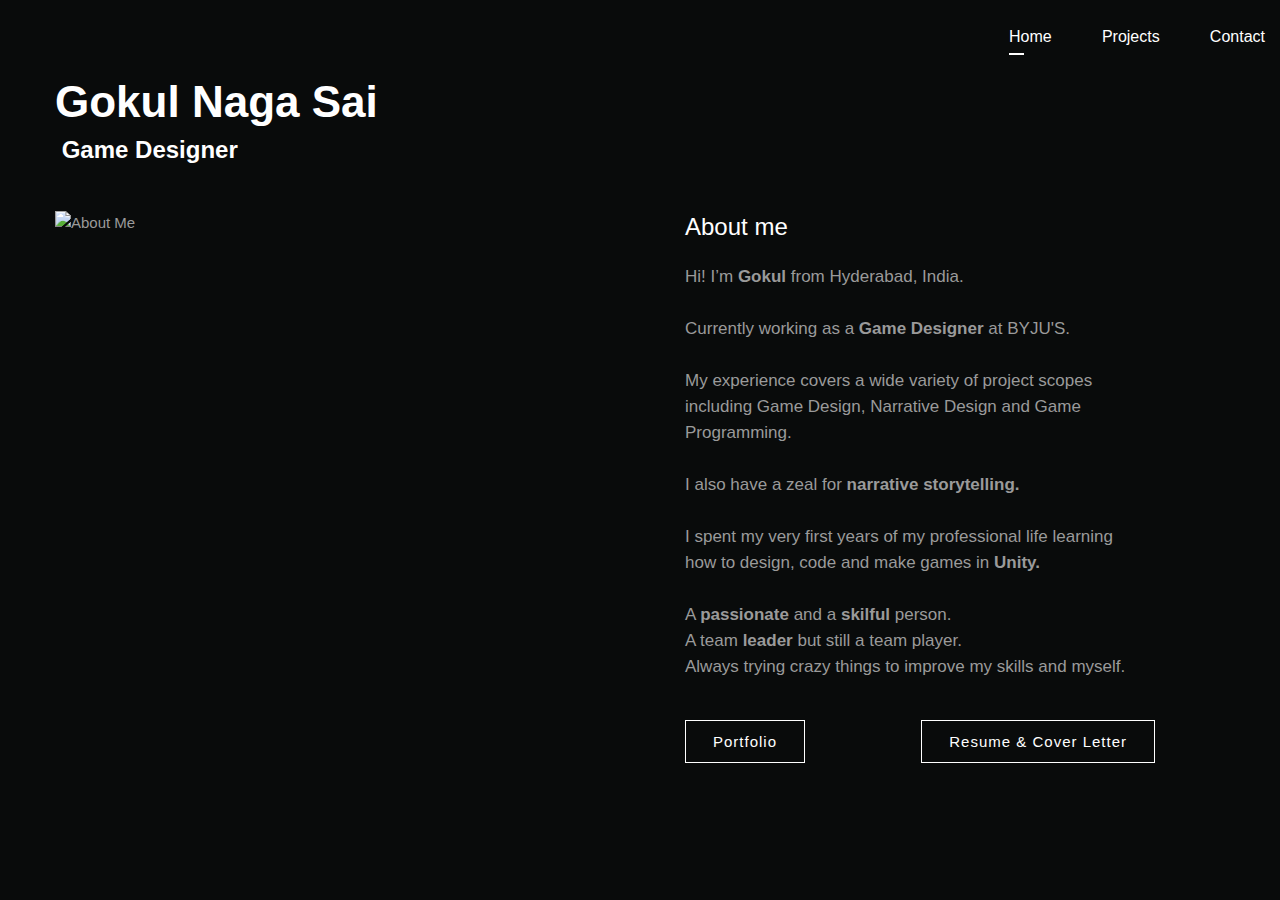
==== commit 243ecf4b: "Added updated Resume and Cover Letter" ====
--- a/index.html
+++ b/index.html
@@ -37,13 +37,8 @@
 
             <div class="wrap">
 
-                <div id="site-branding">
-
-                    <a class="logo-brand" href="index-basic.html" style="opacity: 0;">
-                        <img class="logo" src="assets/images/logo.png" alt="Logo">
-                        <img class="retina-logo" src="assets/images/logo2x.png" alt="Retina Logo">
-                    </a>
-
+                <div class="site-owner" style="opacity: 0;">
+                    Gokul Naga Sai
                 </div>
                 <!-- .site-branding -->
 
@@ -67,16 +62,30 @@
                                     <a href="#">Narrative Concepts</a>
                                     <ul class="sub-menu changeelepos">
                                         <li>
-                                            <a href="#">Coding Prototypes</a>
-                                        </li>
-                                        <li>
-                                            <a href="#">Coding Prototypes</a>
+                                            <a href="dimensionallove.html">Dimensional Love</a>
+                                        </li>
+                                        <li>
+                                            <a href="lone.html">Lone</a>
                                         </li>
 
                                     </ul>
                                 </li>
-                                <li>
+                                <li class="has-children">
                                     <a href="#">Coding Prototypes</a>
+                                    <ul class="sub-menu changeelepos">
+                                        <li>
+                                            <a href="ccc.html">CCC</a>
+                                        </li>
+                                        <li>
+                                            <a href="breathhold.html">Breath Hold</a>
+                                        </li>
+                                        <li>
+                                            <a href="darklight.html">Dark Light</a>
+                                        </li>
+                                        <li>
+                                            <a href="sling.html">Sling</a>
+                                        </li>
+                                    </ul>
                                 </li>
                             </ul>
                         </li>
@@ -118,8 +127,8 @@
                                                 <img img src="Gokul.jpg" alt="About Me">
                                             </div>
                                         </div>
-                                        <div class="col-lg-5 offset-lg-1 col-md-12 m-t-40 m-l-lg-30 m-l-md-0">
-                                            <div class="heading-block">
+                                        <div class="col-lg-5 offset-lg-1 col-md-12 m-t-40 m-l-lg-30 m-l-md-0" style="margin-top: 0px;">
+                                            <div class="heading-block mabtme">
                                                 <h2>
                                                     About me
                                                 </h2>
@@ -127,13 +136,13 @@
                                             <div class="text-block">
                                                 <p class="block-size-1">
                                                     Hi! I’m <b>Gokul</b> from Hyderabad, India.<br><br> Currently working as a <b>Game Designer </b>at BYJU'S.<br><br> My experience covers a wide variety of project scopes including Game Design, Narrative
-                                                    Design and Game Programming.<br><br> I spent my very first years of my professional life learning <br>how to design, code and make games in <b>Unity.</b><br><br> A <b>passionate</b> and a <b>skillful</b>                                                    person.<br> A team <b>leader</b> but still a team player.<br> Always trying crazy things to improve my skills and myself.
+                                                    Design and Game Programming.<br><br> I also have a zeal for <b>narrative storytelling.</b><br><br> I spent my very first years of my professional life learning <br>how to design, code and make games
+                                                    in <b>Unity.</b><br><br> A <b>passionate</b> and a <b>skilful</b> person.<br> A team <b>leader</b> but still a team player.<br> Always trying crazy things to improve my skills and myself.
                                                 </p>
                                             </div>
-                                            <div class="btn-container btn-link m-t-60 changebtns">
+                                            <div class="btn-container btn-link m-t-20 changebtns">
                                                 <a href="portfolioprojects.html" title="View Portfolio">Portfolio</a>
-                                                <a href="portfolioprojects.html" title="View Resume and Cover Letter">Resume</a>
-                                                <a href="portfolioprojects.html" title="View Resume and Cover Letter">Cover Letter</a>
+                                                <a href="https://drive.google.com/file/d/1IMn1_Tf4NLEfyEQ-ALgu7yjJ9Hpcaq4j/view?usp=sharing" target="_blank" title="View Resume and Cover Letter">Resume & Cover Letter</a>
                                             </div>
                                         </div>
                                     </div>
@@ -202,4 +211,4 @@
 
 
 
-</html>+</html>
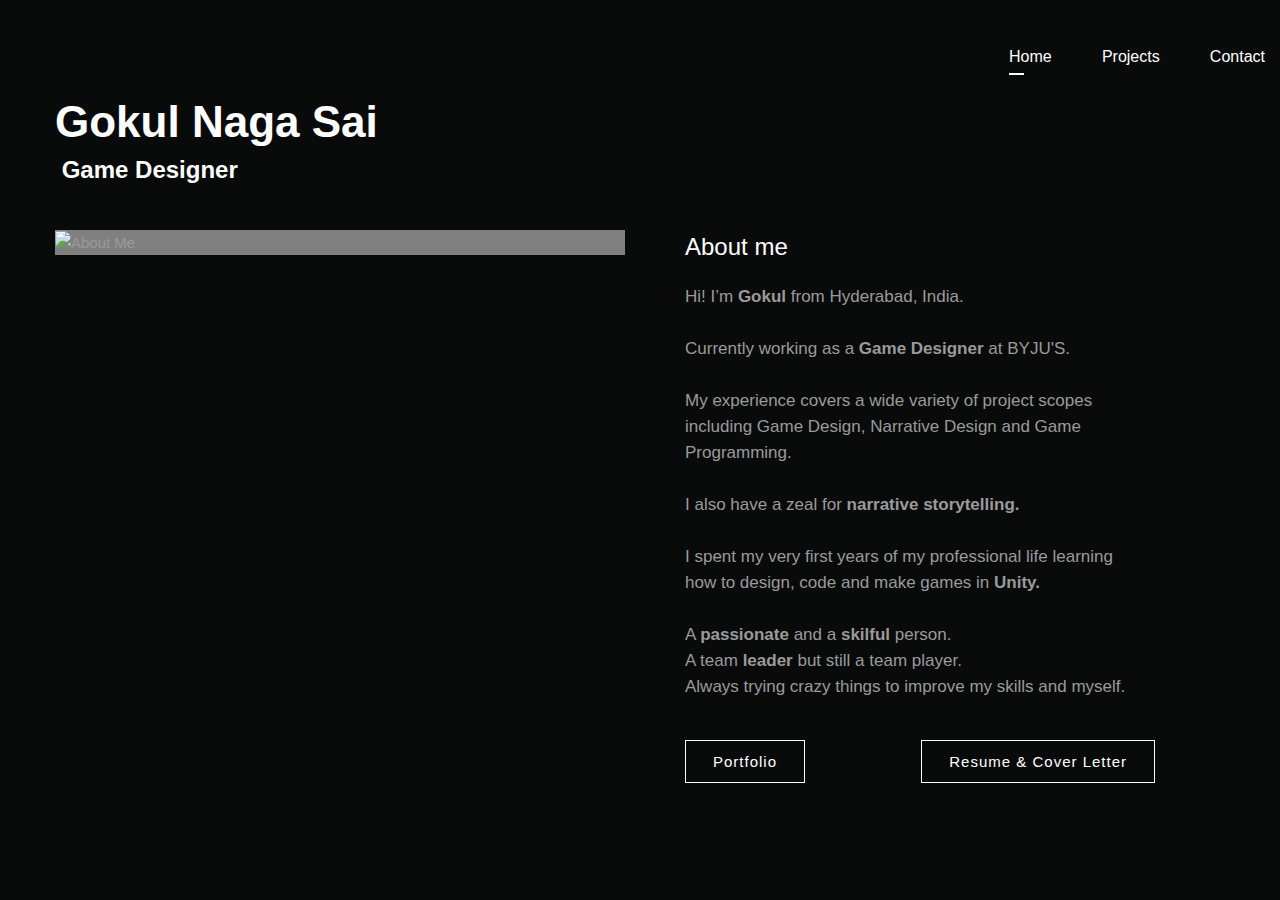
==== commit 99dbac5e: "'updts'" ====
--- a/index.html
+++ b/index.html
@@ -124,7 +124,9 @@
                                     <div class="row m-t-5 m-b-80">
                                         <div class="col-lg-6 col-md-12">
                                             <div class="single-image">
-                                                <img img src="Gokul.jpg" alt="About Me">
+                                                <div id="tilt">
+                                                    <img img src="Gokul.jpg" alt="About Me">
+                                                </div>
                                             </div>
                                         </div>
                                         <div class="col-lg-5 offset-lg-1 col-md-12 m-t-40 m-l-lg-30 m-l-md-0" style="margin-top: 0px;">
@@ -205,10 +207,11 @@
     <script type='text/javascript' src='assets/vendors/magnific-popup/jquery.magnific-popup.min.js'></script>
 
     <script type='text/javascript' src='assets/js/main-min.js'></script>
+    <script src="script.js"></script>
 
     <!--  Scripts Ends -->
 </body>
 
 
 
-</html>
+</html>--- a/style.css
+++ b/style.css
@@ -5286,8 +5286,79 @@
     }
 }
 
+.mabtme {
+    margin-top: 30px;
+}
+
 @media (min-width:991px) {
     .changeelepos {
         transform: translateX(calc(-200% + 10px));
     }
+    .mabtme {
+        margin-top: 0px;
+    }
+}
+
+.site-owner {
+    padding: 10px;
+    font-size: 24px;
+    font-weight: 400;
+    color: white;
+    padding-left: 20px;
+}
+
+#masthead.site-header.full-width .wrap {
+    padding-left: 20px;
+    padding-top: 20px;
+}
+
+
+/*Slider Image Fix css*/
+
+.portfolio .media-wrap img {
+    margin: auto;
+}
+
+.single-portfolio .portfolio .entry-header {
+    margin-bottom: 20px;
+}
+
+.cninmob {
+    margin-left: 35%;
+}
+
+@media only screen and (max-width:765px) {
+    .cninmob {
+        margin-left: 0px;
+    }
+}
+
+.changebtns:hover {
+    text-decoration: none;
+}
+
+.changebtns a:hover {
+    text-decoration: underline;
+}
+
+
+/* Styles for the tilt block */
+
+#tilt {
+    display: block;
+    background-color: grey;
+    margin: 0 auto;
+    transition: box-shadow 0.1s, transform 0.1s;
+    /*
+       * Adding image to the background
+       * No relation to the hover effect.
+       */
+    background-image: url(http://unsplash.it/300/200);
+    background-size: 100%;
+    background-repeat: no-repeat;
+}
+
+#tilt:hover {
+    box-shadow: 0px 0px 10px rgba(0, 0, 0, 0.6);
+    cursor: pointer;
 }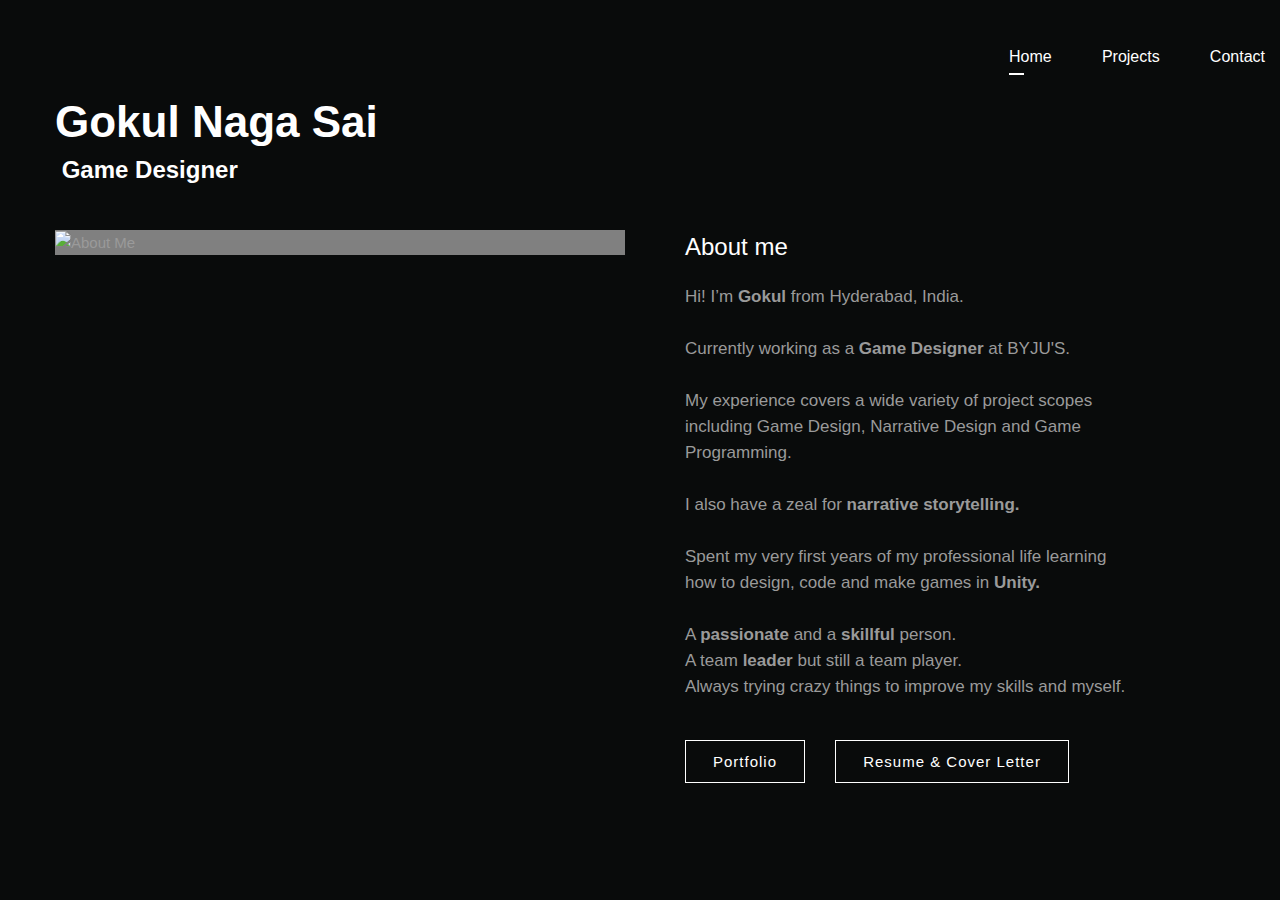
==== commit 16aa2d7f: "Made changes" ====
--- a/index.html
+++ b/index.html
@@ -138,13 +138,14 @@
                                             <div class="text-block">
                                                 <p class="block-size-1">
                                                     Hi! I’m <b>Gokul</b> from Hyderabad, India.<br><br> Currently working as a <b>Game Designer </b>at BYJU'S.<br><br> My experience covers a wide variety of project scopes including Game Design, Narrative
-                                                    Design and Game Programming.<br><br> I also have a zeal for <b>narrative storytelling.</b><br><br> I spent my very first years of my professional life learning <br>how to design, code and make games
-                                                    in <b>Unity.</b><br><br> A <b>passionate</b> and a <b>skilful</b> person.<br> A team <b>leader</b> but still a team player.<br> Always trying crazy things to improve my skills and myself.
+                                                    Design and Game Programming.<br><br> I also have a zeal for <b>narrative storytelling.</b><br><br> Spent my very first years of my professional life learning <br>how to design, code and make games
+                                                    in <b>Unity.</b><br><br> A <b>passionate</b> and a <b>skillful</b> person.<br> A team <b>leader</b> but still a team player.<br> Always trying crazy things to improve my skills and myself.
                                                 </p>
                                             </div>
                                             <div class="btn-container btn-link m-t-20 changebtns">
                                                 <a href="portfolioprojects.html" title="View Portfolio">Portfolio</a>
                                                 <a href="https://drive.google.com/file/d/1IMn1_Tf4NLEfyEQ-ALgu7yjJ9Hpcaq4j/view?usp=sharing" target="_blank" title="View Resume and Cover Letter">Resume & Cover Letter</a>
+                                                <a href="portfolioprojects.html" title="View Portfolio" style="opacity: 0;"></a>
                                             </div>
                                         </div>
                                     </div>
@@ -214,4 +215,4 @@
 
 
 
-</html>+</html>
--- a/style.css
+++ b/style.css
@@ -7,7 +7,8 @@
     color: #9a9a9a;
 }
 
-img {
+img,
+video {
     max-width: 100%;
     height: auto;
 }
@@ -3404,7 +3405,8 @@
     margin: auto;
 }
 
-.portfolio .media-wrap img {
+.portfolio .media-wrap img,
+.portfolio .media-wrap video {
     display: block;
 }
 
@@ -5315,7 +5317,8 @@
 
 /*Slider Image Fix css*/
 
-.portfolio .media-wrap img {
+.portfolio .media-wrap img,
+.portfolio .media-wrap video {
     margin: auto;
 }
 
